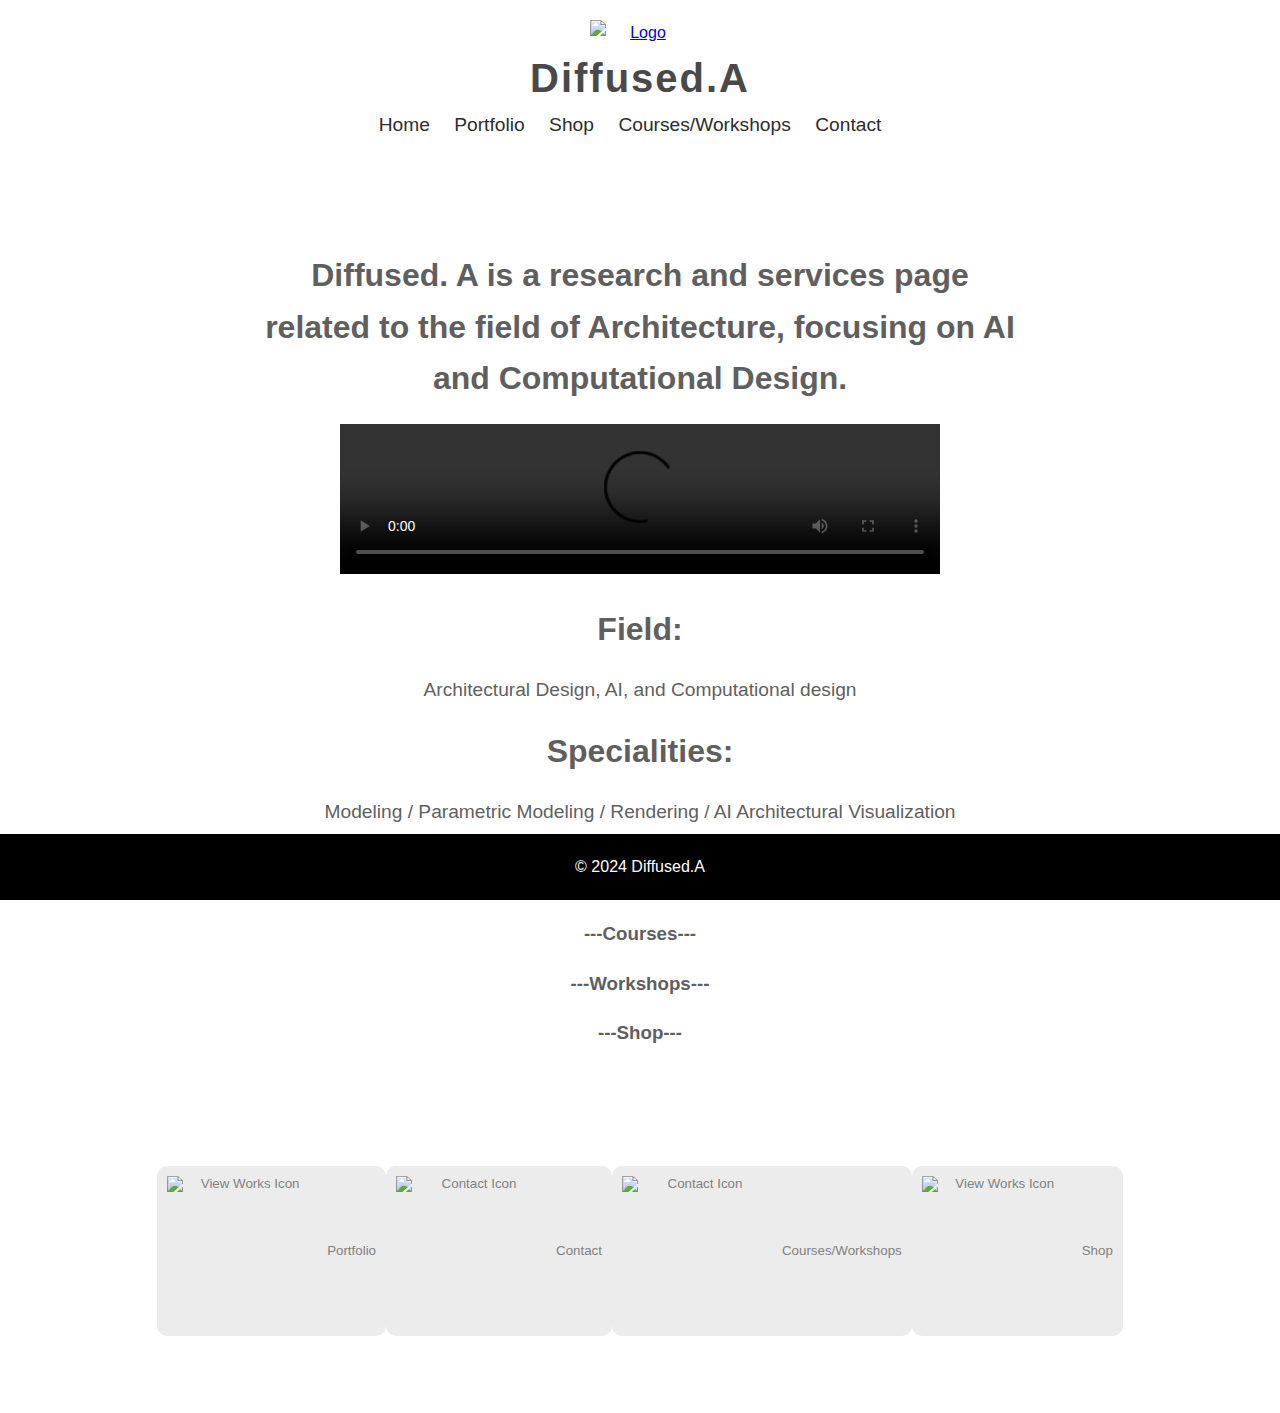
==== index.html @ 57f489ca "Add files via upload" ====
<!DOCTYPE html>
<html lang="en">
<head>
    <meta charset="UTF-8">
    <meta name="viewport" content="width=device-width, initial-scale=1.0">
    <title>Diffused.A - Architectural AI & Computational Design</title>
    <link rel="stylesheet" href="styles.css">
</head>
<body>
    <header>
        <a href="index.html">
            <img src="images/Untitled-12121.jpg" alt="Logo" class="header-image">
        </a>
        <h1>Diffused.A</h1>
        <nav>
            <ul>
                <li><a href="index.html">Home</a></li>
                <li><a href="works.html">Portfolio</a></li>
                <li><a href="Shop.html">Shop</a></li>
                <li><a href="courses.html">Courses/Workshops</a></li>
                <li><a href="contact.html">Contact</a></li>
            </ul>
        </nav>
    </header>


    <section id="about">
        <h1>Diffused. A is a research and services page related to the field of Architecture, focusing on AI and Computational Design.</h1>
        <p>
            <video width="600" controls autoplay loop>
                <source src="videos/Sequence 07.mp4" type="video/mp4">
            </video>
            
            <p><h1>Field:</h1></p>
            <p> Architectural Design, AI, and Computational design</p>
            <p> <h1>Specialities:</h1> </p> <p>Modeling / Parametric Modeling / Rendering / AI Architectural Visualization</p>

         
        </p>
        <p>
        <h1>Services:</h1>
           <p><h3>---Courses---</h3></p>
           <p><h3>---Workshops---</h3></p>

            <p><h3>---Shop---</h3></p>
        
        </p>

    </section>

    
    <section id="navigate">
        <button>
            <a href="works.html">
                <img src="images/424231.jpg" alt="View Works Icon" class="button-image">
                Portfolio
            </a>
        </button>

        <button>
            <a href="contact.html">
                <img src="images/Untitled-12121.jpg" alt="Contact Icon" class="button-image">
                Contact
            </a>
        </button>
        <button>
            <a href="courses.html">
                <img src="images/coursess1.jpg" alt="Contact Icon" class="button-image">
                Courses/Workshops
            </a>
        </button>

        <button>
            <a href="Shop.html">
                <img src="images/shop.jpg" alt="View Works Icon" class="button-image">
                Shop
            </a>
        </button>
    </section>
    

    <footer>
        <p>© 2024 Diffused.A</p>
    </footer>
</body>
</html>
---- styles.css ----
/* General Reset */
* {
    margin: 0;
    padding: 0;
    box-sizing: border-box;
}

/* Body Styling */
body {
    font-family: Arial, sans-serif;
    background-color: #ffffff;
    color: #5f5f5f;
    line-height: 1.6;
    background-image: url("images/banner1.jpg"); /* Use relative path */
    background-size: contain; /* Adjusts the image to fit within the container */
    background-position: center;
    background-repeat: no-repeat; /* Prevents the image from repeating */
}

/* Header */
header {
    background-color: #ffffff;
    color: #494949;
    padding: 20px;
    text-align: center;
}

header h1 {
    font-size: 2.5em;
    letter-spacing: 2px;
}

nav ul {
    list-style: none;
    padding: 0;
}

nav ul li {
    display: inline;
    margin-right: 20px;
}

nav ul li a {
    color: #2c2c2c;
    text-decoration: none;
    font-size: 1.2em;
}

nav ul li a:hover {
    text-decoration: underline;
}
.header-image {
    width: 100px;  /* Adjust to desired size */
    height: auto;  /* Maintain aspect ratio */
    display: block;
    margin: 0 auto;
}

/* Sections */
section {
    margin: 50px auto;
    max-width: 800px;
    padding: 20px;
    background: rgba(255, 255, 255, 0.8); /* Semi-transparent white background */
    border-radius: 8px;
}

section h2 {
    font-size: 2em;
    margin-bottom: 20px;
}

section p {
    font-size: 1.2em;
    margin-bottom: 20px;
}
#about {
    text-align: center;
    padding: 20px; /* Optional: Adds space around the content */
}

#about h1, #about h3, #about p {
    margin: 20px 0; /* Adds some space between elements */
}

#shop {
    text-align: center;
    padding: 20px; /* Optional: Adds space around the content */
}

#shop h1, #shop h3, #shop p {
    margin: 20px 0; /* Adds some space between elements */
}

#navigate {
    display: flex;
    justify-content: center; /* Centers buttons horizontally */
    align-items: center;     /* Centers buttons vertically */
    height: 25vh;           /* Takes full viewport height to center vertically */
}
/* Buttons */
/* Button Styling */
button {
    display: inline-flex;
    align-items: center;
    padding: 10px 10px;
    background-color: #ececec;
    color: #d3d3d3;
    border: none;
    border-radius: 10px;
    cursor: pointer;
}

button a {
    color: #818181;
    text-decoration: none;
    display: inline-flex;
    align-items: center;
}

.button-image {
    width: 150px;      /* Adjust as needed */
    height: 150px;     /* Adjust as needed */
    margin-right: 10px; /* Spacing between image and text */
}

.button-link {
    display: inline-block;
    padding: 10px 20px;
    background-color: #b6b6b6;
    color: #ffffff;
    text-decoration: none;
    border-radius: 5px;
    text-align: center;
}

.button-link:hover {
    background-color: #a7a7a7;
}


button:hover {
    .button-link 
        display: inline-block;
        padding: 10px 20px;
        background-color: #a0a0a0;
        color: #ffffff;
        text-decoration: none;
        border-radius: 5px;
        text-align: center;
        transition: background-color 1.0s ease, transform 1.0s ease; /* Adds smooth transitions */
    }
    
    .button-link:hover {
        background-color: #afafaf; /* Change to desired hover color */
        transform: scale(1.1); /* Slightly increase size */
    }
    


/* Forms */
form {
    margin-top: 20px;
}

form label {
    font-size: 1.1em;
    display: block;
    margin-bottom: 10px;
}

form input,
form textarea {
    width: 100%;
    padding: 10px;
    margin-bottom: 20px;
    border: 1px solid #cccccc;
    border-radius: 5px;
}

form button {
    background-color: #e7e7e7;
}

/*Styles*/
.image-link {
    position: relative;
    display: inline-block;
    max-width: 80%;
}

.image-link .Image {
    width: 100%;
    height: auto;
    display: block;
    transition: opacity 0.3s ease; /* Smooth transition for hover effect */
}

.image-link::after {
    content: "";
    position: absolute;
    top: 0;
    left: 0;
    width: 100%;
    height: 100%;
    background-color: rgba(165, 165, 165, 0.3); /* Semi-transparent overlay */
    opacity: 0;
    transition: opacity 0.3s ease;
}

.image-link:hover::after {
    opacity: 1; /* Overlay appears on hover */
}

.image-link:hover .Image {
    opacity: 0.7; /* Slightly dim the image on hover */
}


/* Footer */
footer {
    text-align: center;
    padding: 20px;
    background-color: #000000;
    color: #ffffff;
    position: fixed;
    width: 100%;
    bottom: 0;
}

/* Responsive Design */
@media (max-width: 600px) {
    header h1 {
        font-size: 2em;
    }

    section {
        margin: 20px;
        padding: 10px;
    }

    nav ul li {
        display: block;
        margin: 10px 0;
    }
}
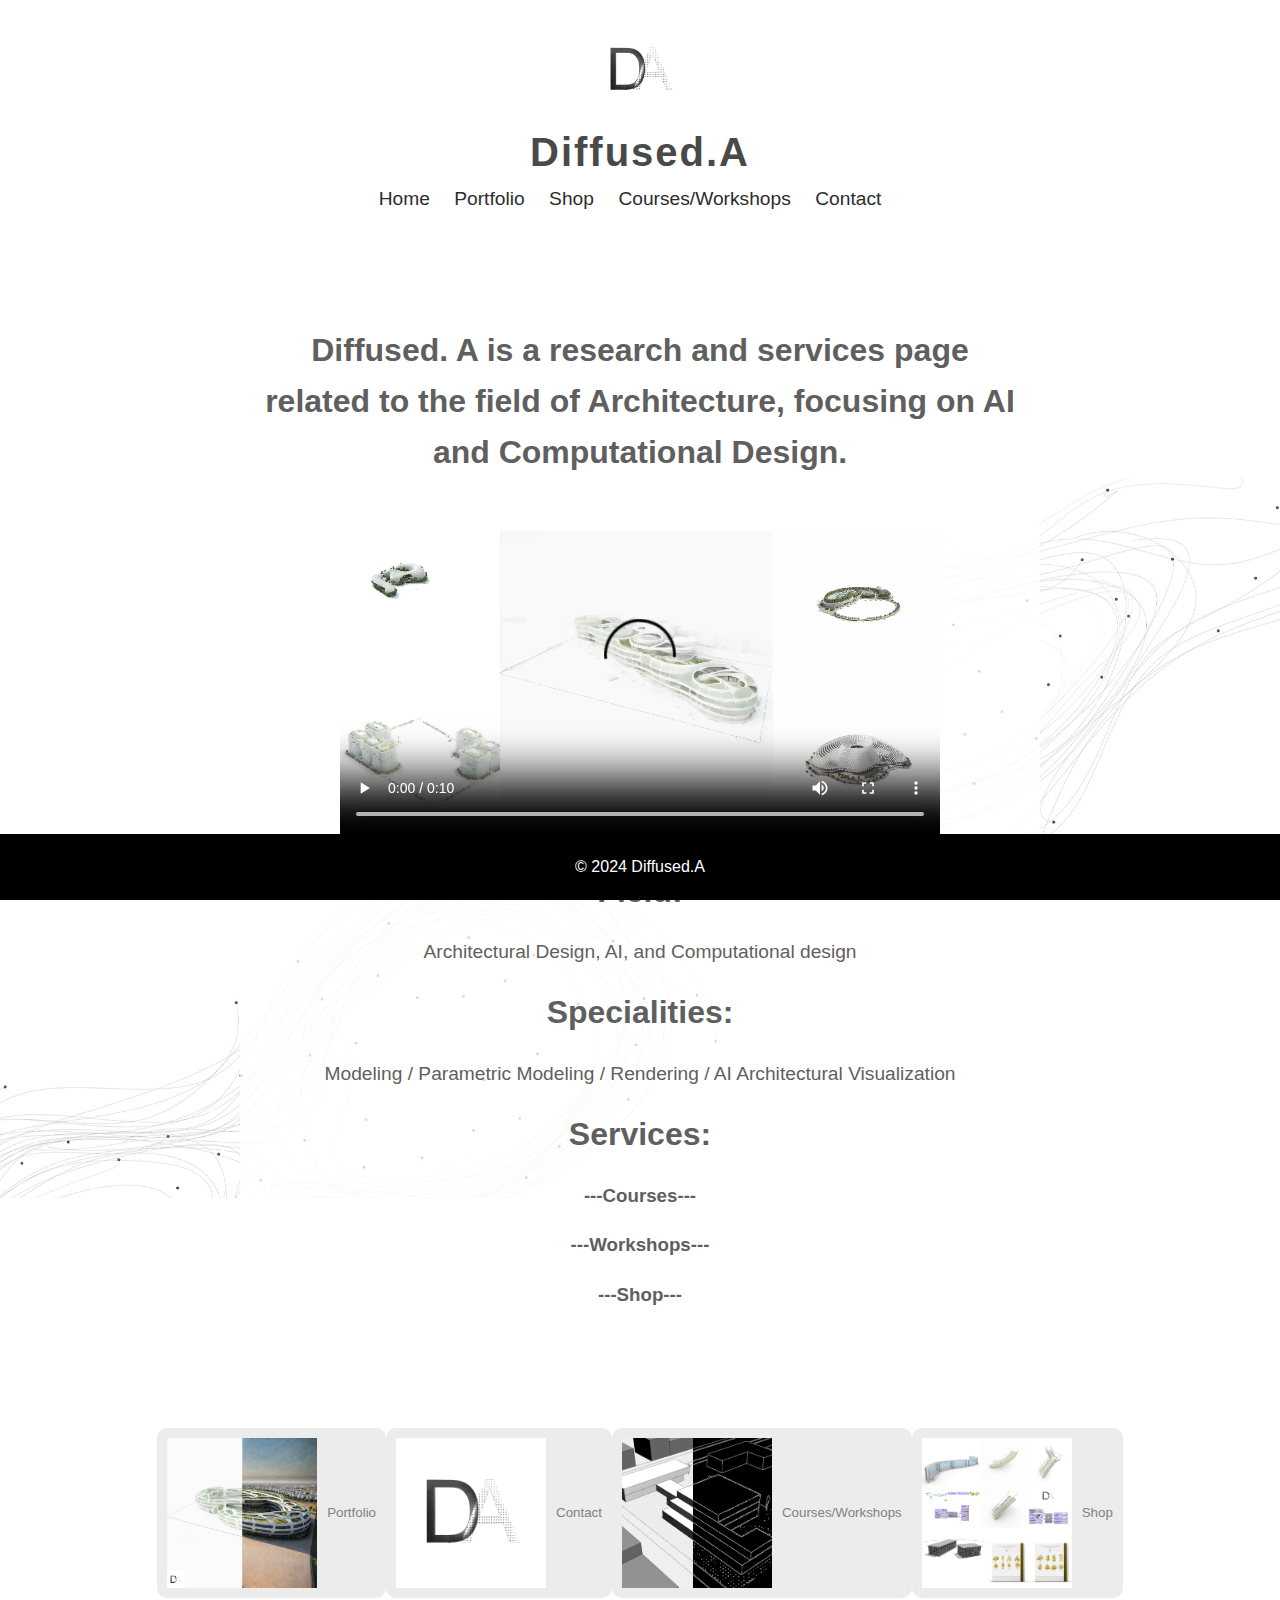
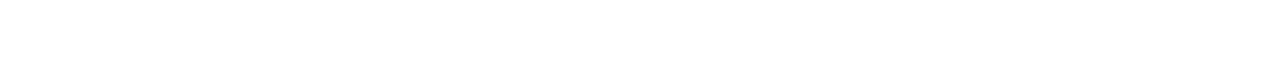
==== commit 498ef6fe: "Add files via upload" ====
--- a/index.html
+++ b/index.html
@@ -52,27 +52,27 @@
     <section id="navigate">
         <button>
             <a href="works.html">
-                <img src="images/424231.jpg" alt="View Works Icon" class="button-image">
+                <img src="images/424231.jpg" alt="View Works Icon" class="button-image" style="height: auto; margin: 15 auto;">
                 Portfolio
             </a>
         </button>
 
         <button>
             <a href="contact.html">
-                <img src="images/Untitled-12121.jpg" alt="Contact Icon" class="button-image">
+                <img src="images/Untitled-12121.jpg" alt="Contact Icon" class="button-image" style="height: auto; margin: 15 auto;">
                 Contact
             </a>
         </button>
         <button>
             <a href="courses.html">
-                <img src="images/coursess1.jpg" alt="Contact Icon" class="button-image">
+                <img src="images/coursess1.jpg" alt="Contact Icon" class="button-image" style="height: auto; margin: 15 auto;">
                 Courses/Workshops
             </a>
         </button>
 
         <button>
             <a href="Shop.html">
-                <img src="images/shop.jpg" alt="View Works Icon" class="button-image">
+                <img src="images/shop.jpg" alt="View Works Icon" class="button-image" style="height: auto; margin: 15 auto;">
                 Shop
             </a>
         </button>
--- a/styles.css
+++ b/styles.css
@@ -16,6 +16,64 @@
     background-position: center;
     background-repeat: no-repeat; /* Prevents the image from repeating */
 }
+
+/* Media Query for Mobile Devices */
+@media screen and (max-width: 512px) {
+    body {
+        font-size: 14px; /* Adjust font size */
+    }
+    
+    h1, h2, h3 {
+        font-size: 18px; /* Smaller headers for mobile */
+    }
+
+    .header-image {
+        width: 100%; /* Make the header image responsive */
+        height: auto;
+    }
+
+    nav ul {
+        padding: 0;
+        text-align: center;
+    }
+
+    nav ul li {
+        display: inline-block;
+        margin-right: 15px;
+    }
+
+    button {
+        width: 50%; /* Make buttons full width on mobile */
+        padding: 15px;
+        font-size: 16px;
+    }
+
+    .Image {
+        max-width: 100%; /* Make images fit on mobile */
+        height: auto;
+    }
+}
+
+/* Media Query for Very Small Screens (e.g., mobile phones) */
+@media screen and (max-width: 480px) {
+    body {
+        font-size: 12px;
+    }
+
+    h1, h2 {
+        font-size: 16px;
+    }
+
+    .header-image {
+        width: 100%;
+        height: auto;
+    }
+
+    .button-link {
+        font-size: 14px;
+    }
+}
+
 
 /* Header */
 header {
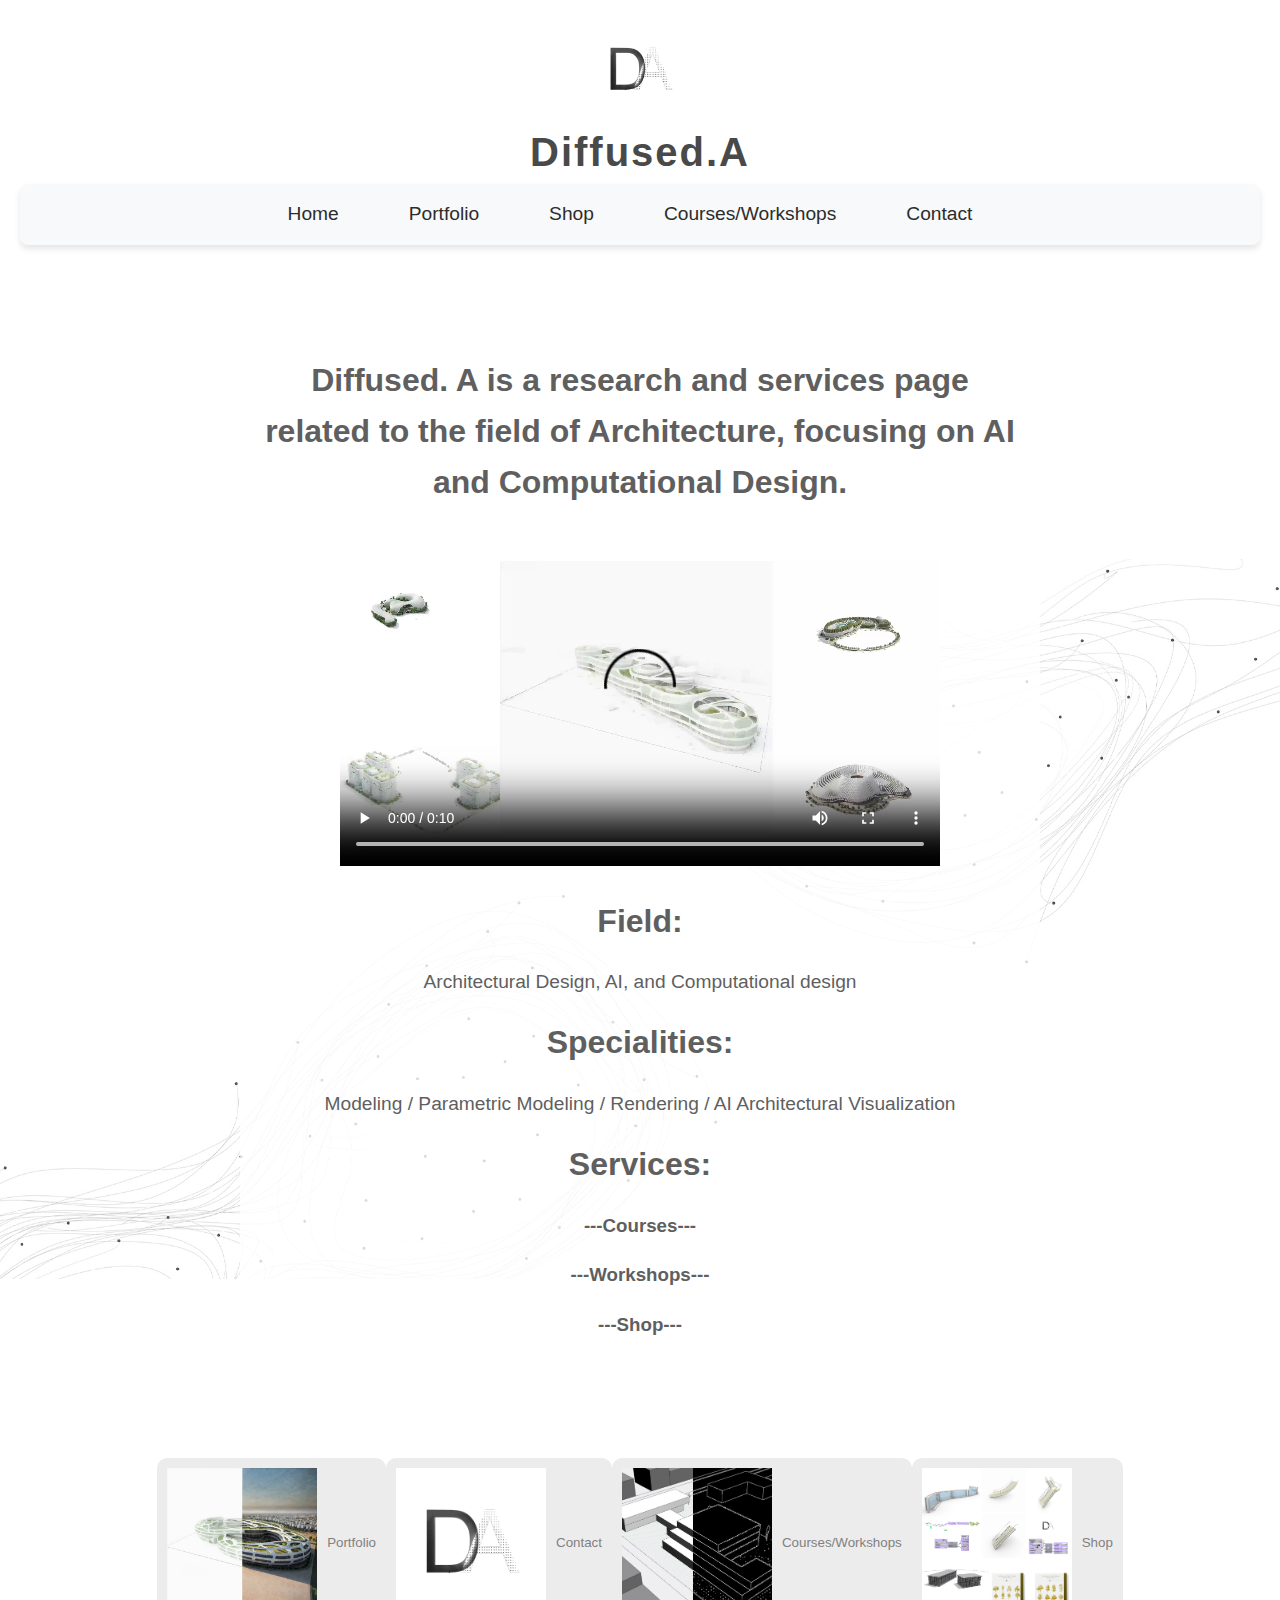
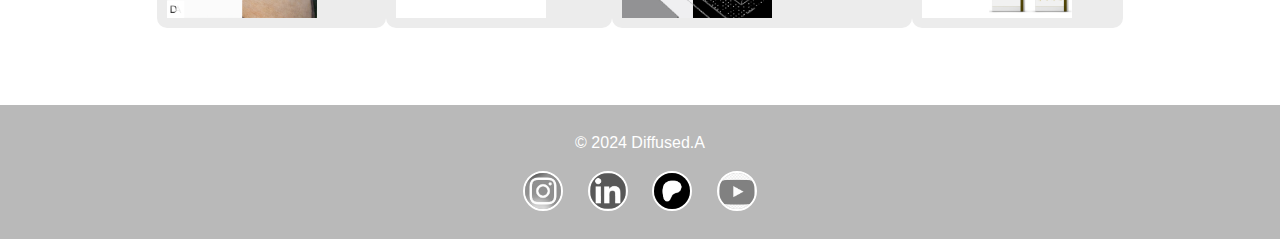
==== commit e847b3c1: "Add files via upload" ====
--- a/index.html
+++ b/index.html
@@ -81,6 +81,20 @@
 
     <footer>
         <p>© 2024 Diffused.A</p>
+        <div class="social-media">
+            <a href="https://www.instagram.com/diffused.a/" target="_blank" class="social-link">
+                <img src="images/inst.jpg" alt="Instagram" class="social-icon">
+            </a>
+            <a href="https://www.linkedin.com/company/diffused-a/" target="_blank" class="social-link">
+                <img src="images/linkedin.png" alt="LinkedIn" class="social-icon">
+            </a>
+            <a href="http://patreon.com/diffused_a" target="_blank" class="social-link">
+                <img src="images/patreon.png" alt="Patreon" class="social-icon">
+            </a>
+            <a href="https://www.youtube.com/@Diffused.A" target="_blank" class="social-link">
+                <img src="images/yt.png" alt="YouTube" class="social-icon">
+            </a>
+        </div>
     </footer>
 </body>
 </html>
--- a/styles.css
+++ b/styles.css
@@ -16,6 +16,60 @@
     background-position: center;
     background-repeat: no-repeat; /* Prevents the image from repeating */
 }
+
+
+
+
+
+/* Navigation Styling */
+nav {
+    background-color: #f8f9fa; /* Light gray background */
+    padding: 15px 20px;
+    box-shadow: 0 4px 6px rgba(0, 0, 0, 0.1); /* Subtle shadow */
+    border-radius: 8px; /* Rounded corners */
+}
+
+nav ul {
+    list-style-type: none; /* Remove bullet points */
+    padding: 0;
+    margin: 0;
+    display: flex;
+    justify-content: center; /* Center align the menu items */
+    gap: 20px; /* Spacing between items */
+}
+
+nav ul li {
+    display: inline; /* Inline display for list items */
+}
+
+nav ul li a {
+    font-family: "Arial", bold; /* Apply Times New Roman */
+    font-size: 18px; /* Default font size */
+    text-decoration: none; /* Remove underline */
+    color: #333; /* Dark text color */
+    padding: 10px 15px; /* Add padding around text */
+    transition: all 0.3s ease; /* Smooth transition effect */
+    border-radius: 4px; /* Rounded corners for hover effect */
+}
+
+nav ul li a:hover {
+    background-color: #78888d; /* Highlight with gold color */
+    color: #ffffff; /* White text on hover */
+    transform: scale(1.2); /* Increase the size of the entire element */
+    font-size: 20px; /* Increase font size specifically */
+    text-decoration: none; /* Ensure no underline on hover */
+    text-shadow: 2px 2px 5px rgba(0, 0, 0, 0.2); /* Add shadow for depth */
+}
+
+
+
+
+
+
+
+
+
+
 
 /* Media Query for Mobile Devices */
 @media screen and (max-width: 512px) {
@@ -275,16 +329,50 @@
 }
 
 
-/* Footer */
+
+
+
+/* Footer Styling */
 footer {
+    background-color: #b9b9b9;
+    color: #ffffff;
     text-align: center;
     padding: 20px;
-    background-color: #000000;
-    color: #ffffff;
-    position: fixed;
-    width: 100%;
-    bottom: 0;
-}
+    font-family: Arial, sans-serif;
+}
+
+footer p {
+    margin: 0;
+    padding: 5px;
+}
+
+/* Social Media Styling */
+.social-media {
+    margin-top: 10px;
+}
+
+.social-link {
+    margin: 0 10px;
+    display: inline-block;
+}
+
+.social-icon {
+    width: 40px; /* Adjust icon size */
+    height: 40px;
+    border-radius: 50%; /* Makes the icon circular */
+    object-fit: cover; /* Ensures the image fits within the circle */
+    transition: transform 0.3s, filter 0.3s; /* Hover effect */
+    border: 2px solid #ffffff; /* Optional border for better visibility */
+}
+
+.social-icon:hover {
+    transform: scale(1.2); /* Slight enlargement on hover */
+    filter: brightness(1.2); /* Brightening effect on hover */
+}
+
+
+
+
 
 /* Responsive Design */
 @media (max-width: 600px) {
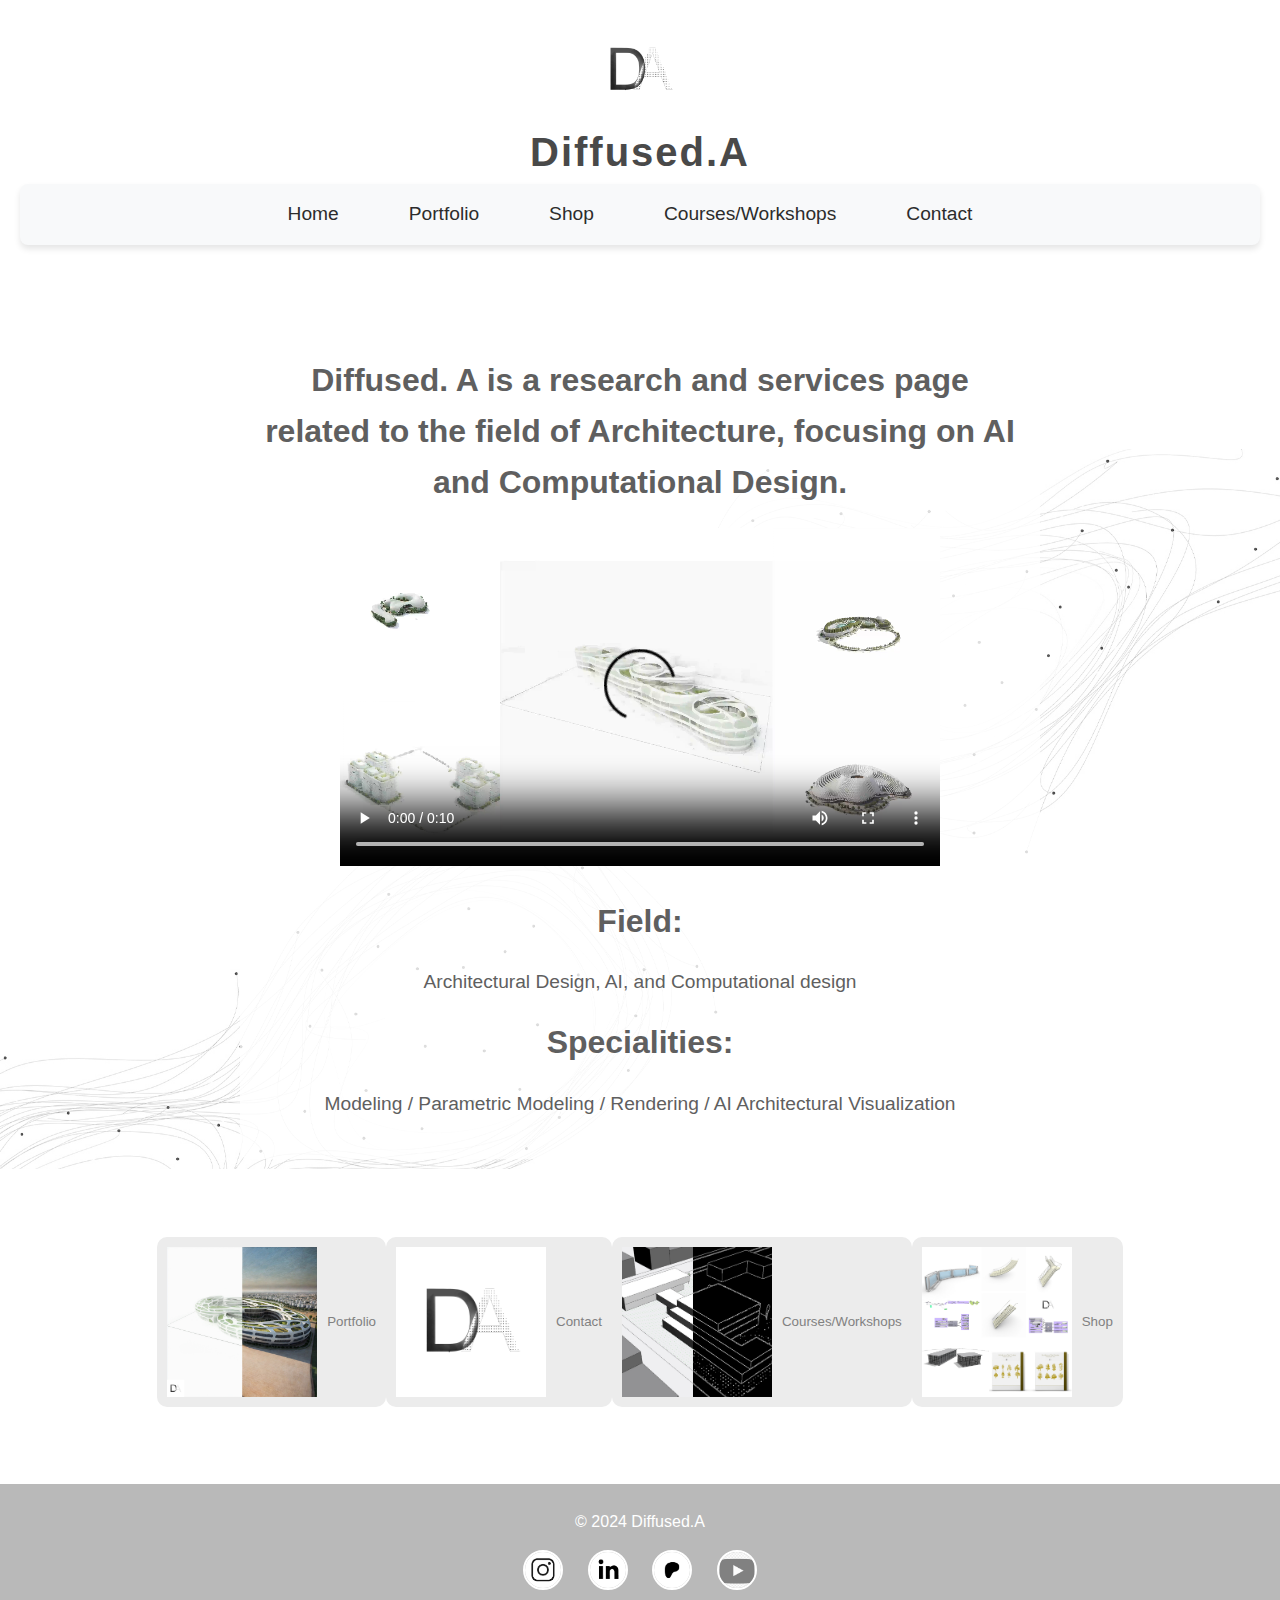
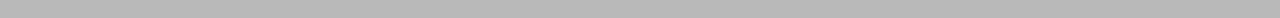
==== commit 7e702f07: "Add files via upload" ====
--- a/index.html
+++ b/index.html
@@ -37,15 +37,7 @@
 
          
         </p>
-        <p>
-        <h1>Services:</h1>
-           <p><h3>---Courses---</h3></p>
-           <p><h3>---Workshops---</h3></p>
-
-            <p><h3>---Shop---</h3></p>
         
-        </p>
-
     </section>
 
     
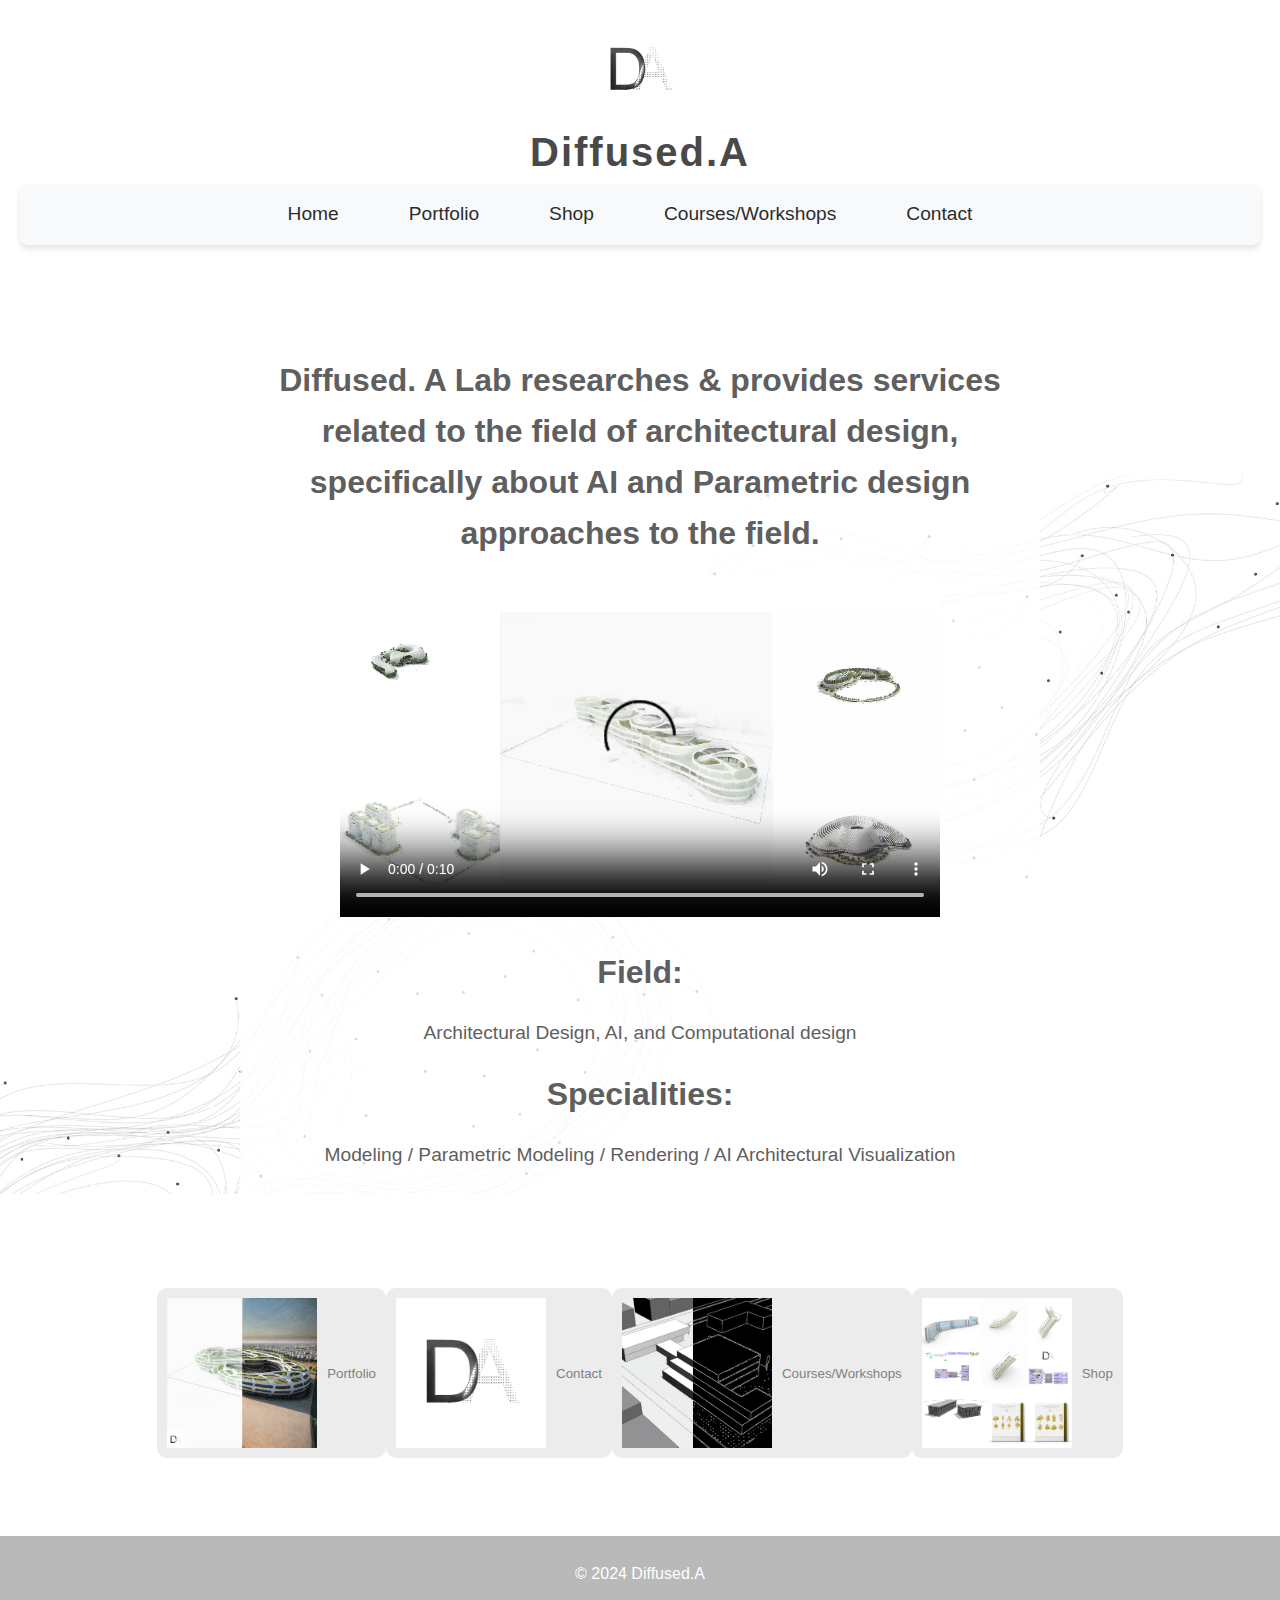
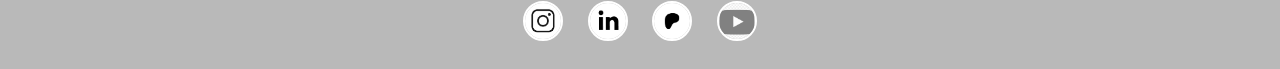
==== commit c905db31: "Add files via upload" ====
--- a/index.html
+++ b/index.html
@@ -25,7 +25,7 @@
 
 
     <section id="about">
-        <h1>Diffused. A is a research and services page related to the field of Architecture, focusing on AI and Computational Design.</h1>
+        <h1>Diffused. A Lab researches & provides services related to the field of architectural design, specifically about AI and Parametric design approaches to the field.</h1>
         <p>
             <video width="600" controls autoplay loop>
                 <source src="videos/Sequence 07.mp4" type="video/mp4">
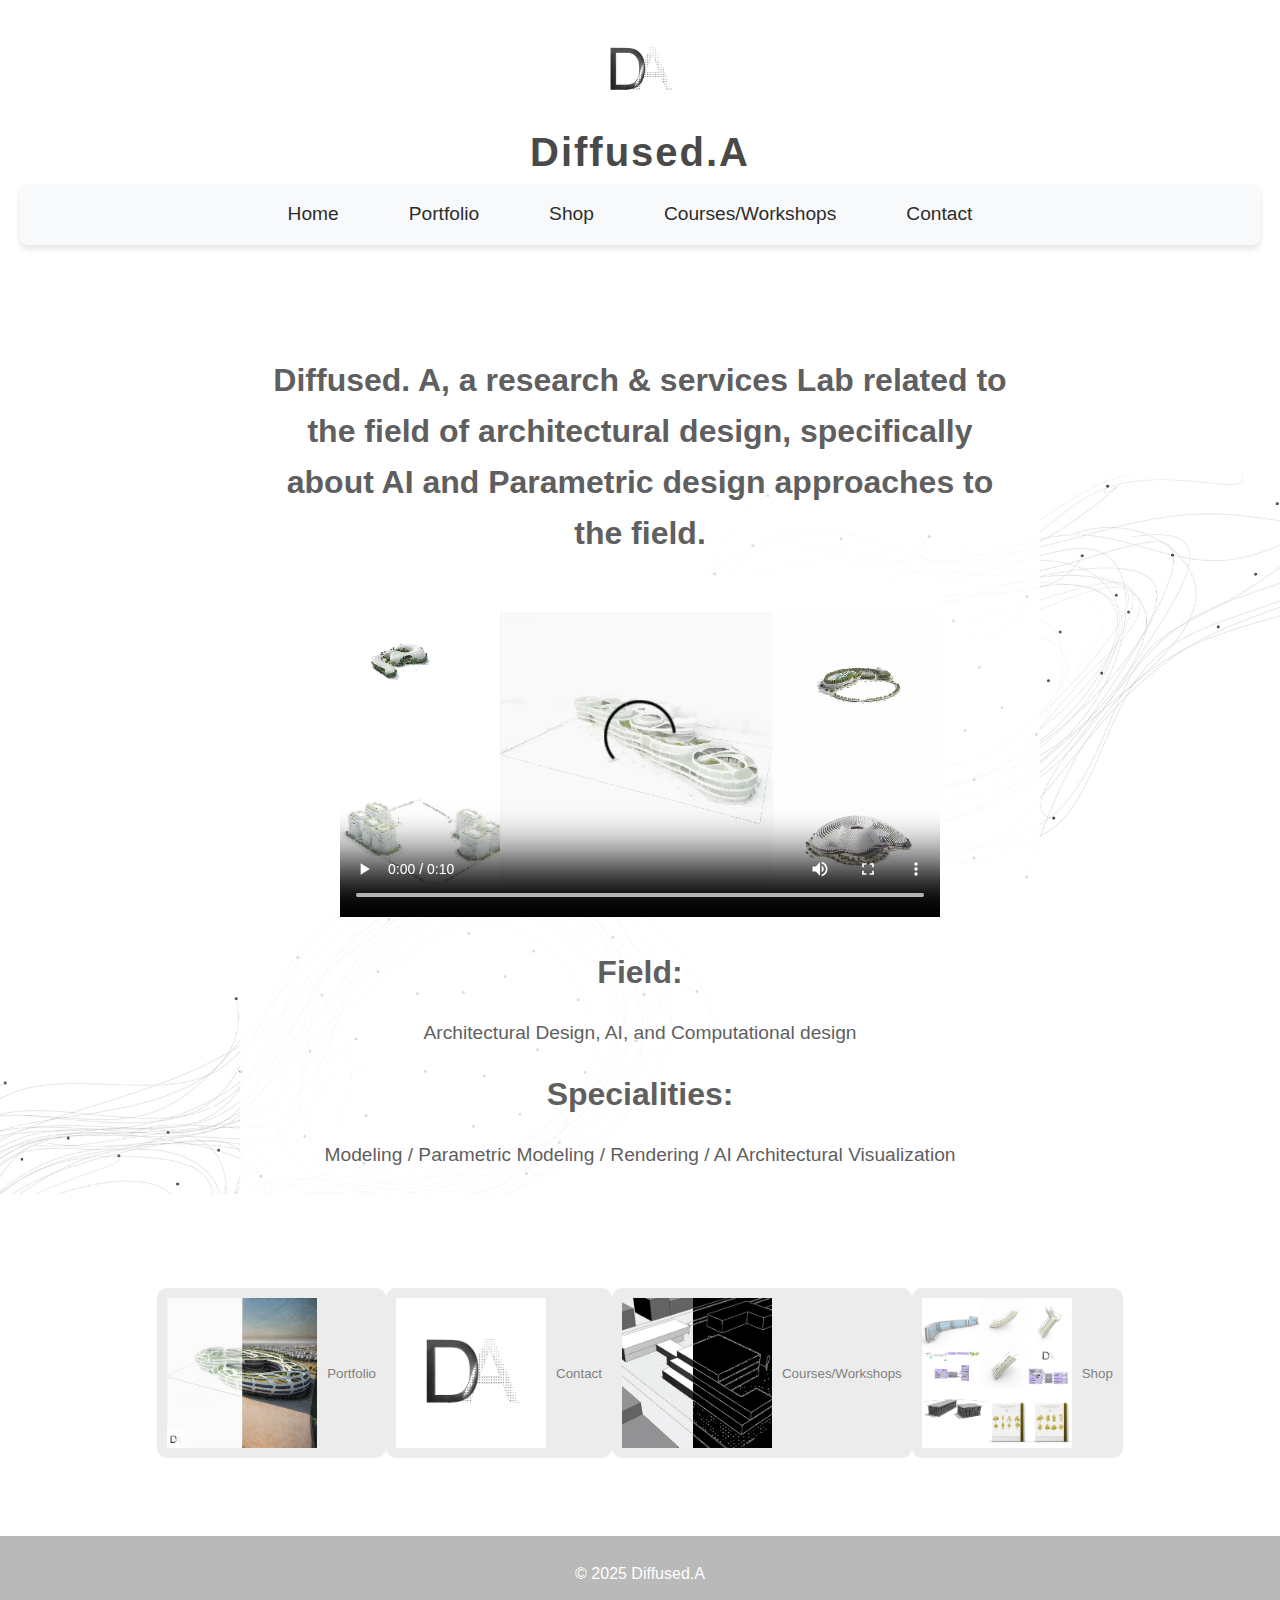
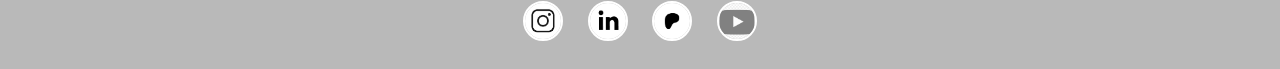
==== commit bdf6307c: "Add files via upload" ====
--- a/index.html
+++ b/index.html
@@ -25,7 +25,7 @@
 
 
     <section id="about">
-        <h1>Diffused. A Lab researches & provides services related to the field of architectural design, specifically about AI and Parametric design approaches to the field.</h1>
+        <h1>Diffused. A, a research & services Lab related to the field of architectural design, specifically about AI and Parametric design approaches to the field.</h1>
         <p>
             <video width="600" controls autoplay loop>
                 <source src="videos/Sequence 07.mp4" type="video/mp4">
@@ -72,7 +72,7 @@
     
 
     <footer>
-        <p>© 2024 Diffused.A</p>
+        <p>© 2025 Diffused.A</p>
         <div class="social-media">
             <a href="https://www.instagram.com/diffused.a/" target="_blank" class="social-link">
                 <img src="images/inst.jpg" alt="Instagram" class="social-icon">
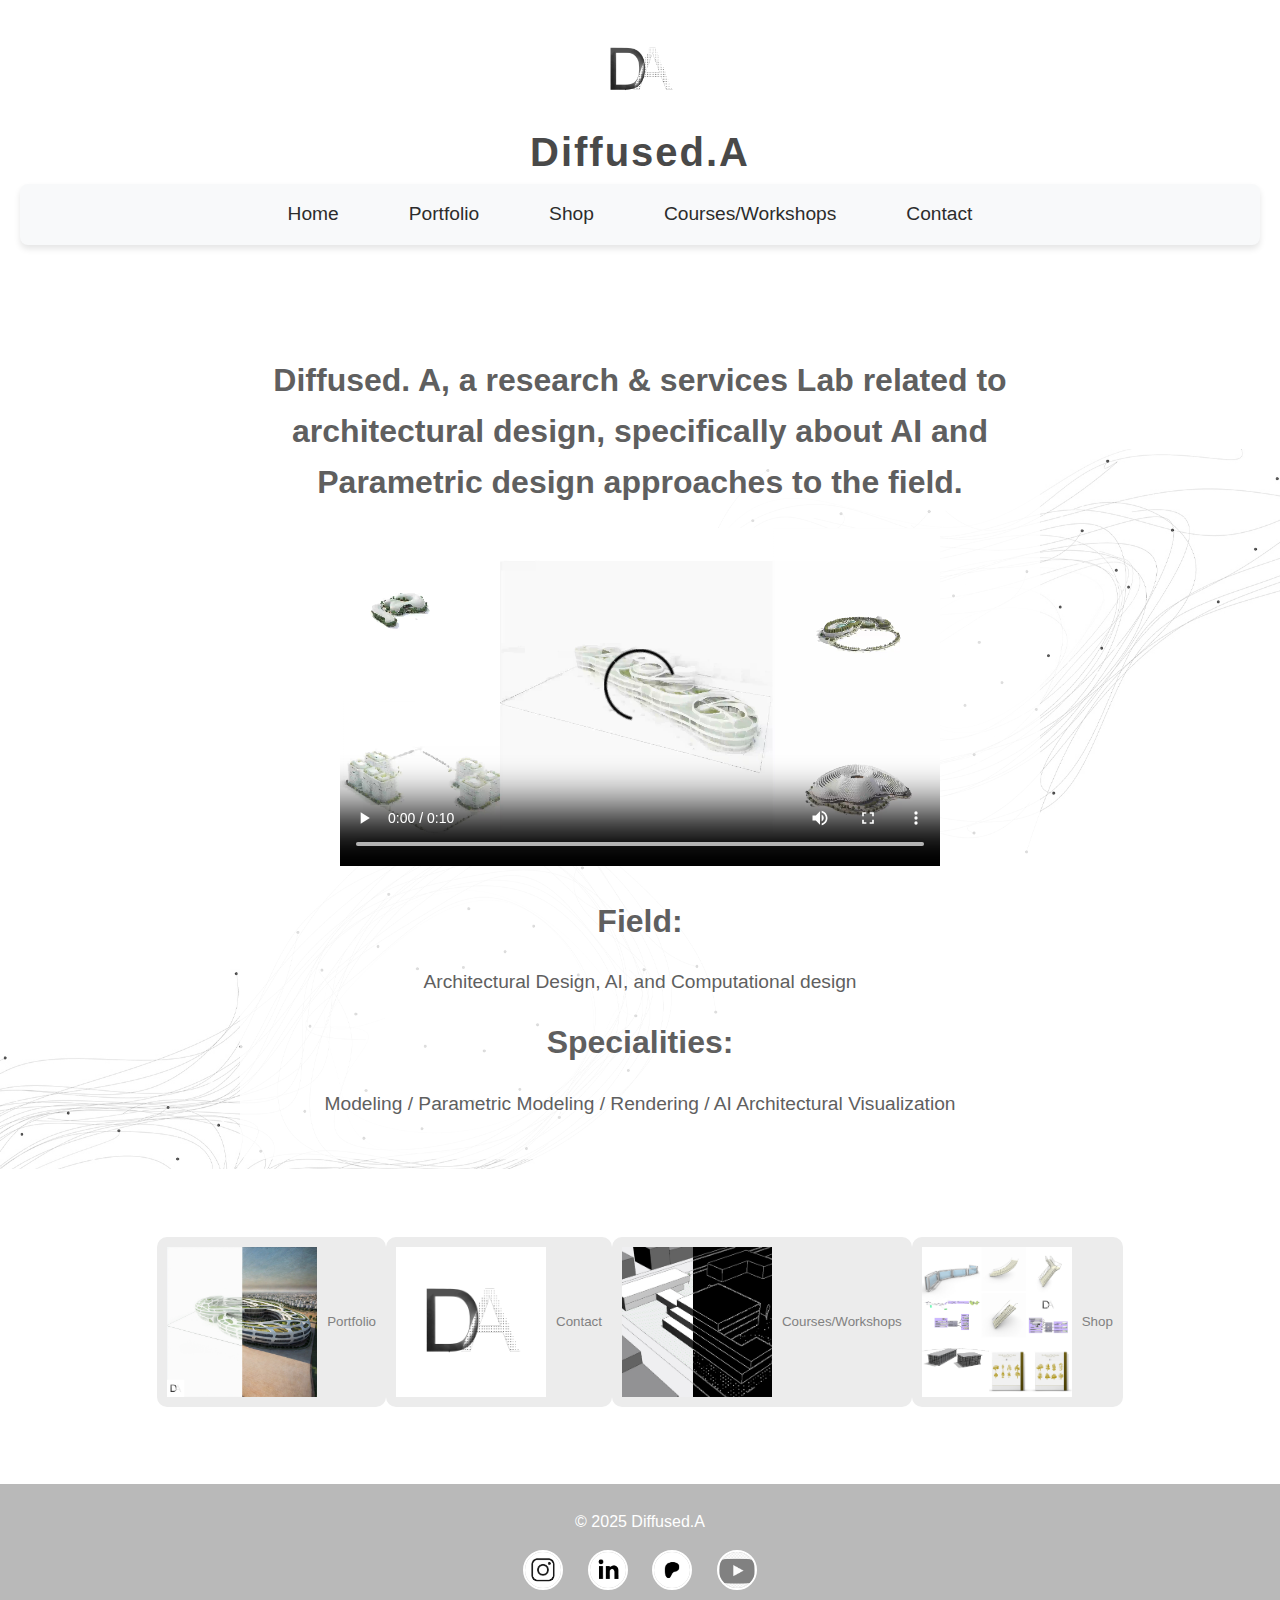
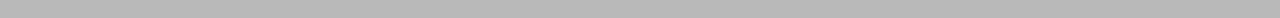
==== commit 2e04463a: "Add files via upload" ====
--- a/index.html
+++ b/index.html
@@ -25,7 +25,7 @@
 
 
     <section id="about">
-        <h1>Diffused. A, a research & services Lab related to the field of architectural design, specifically about AI and Parametric design approaches to the field.</h1>
+        <h1>Diffused. A, a research & services Lab related to architectural design, specifically about AI and Parametric design approaches to the field.</h1>
         <p>
             <video width="600" controls autoplay loop>
                 <source src="videos/Sequence 07.mp4" type="video/mp4">
